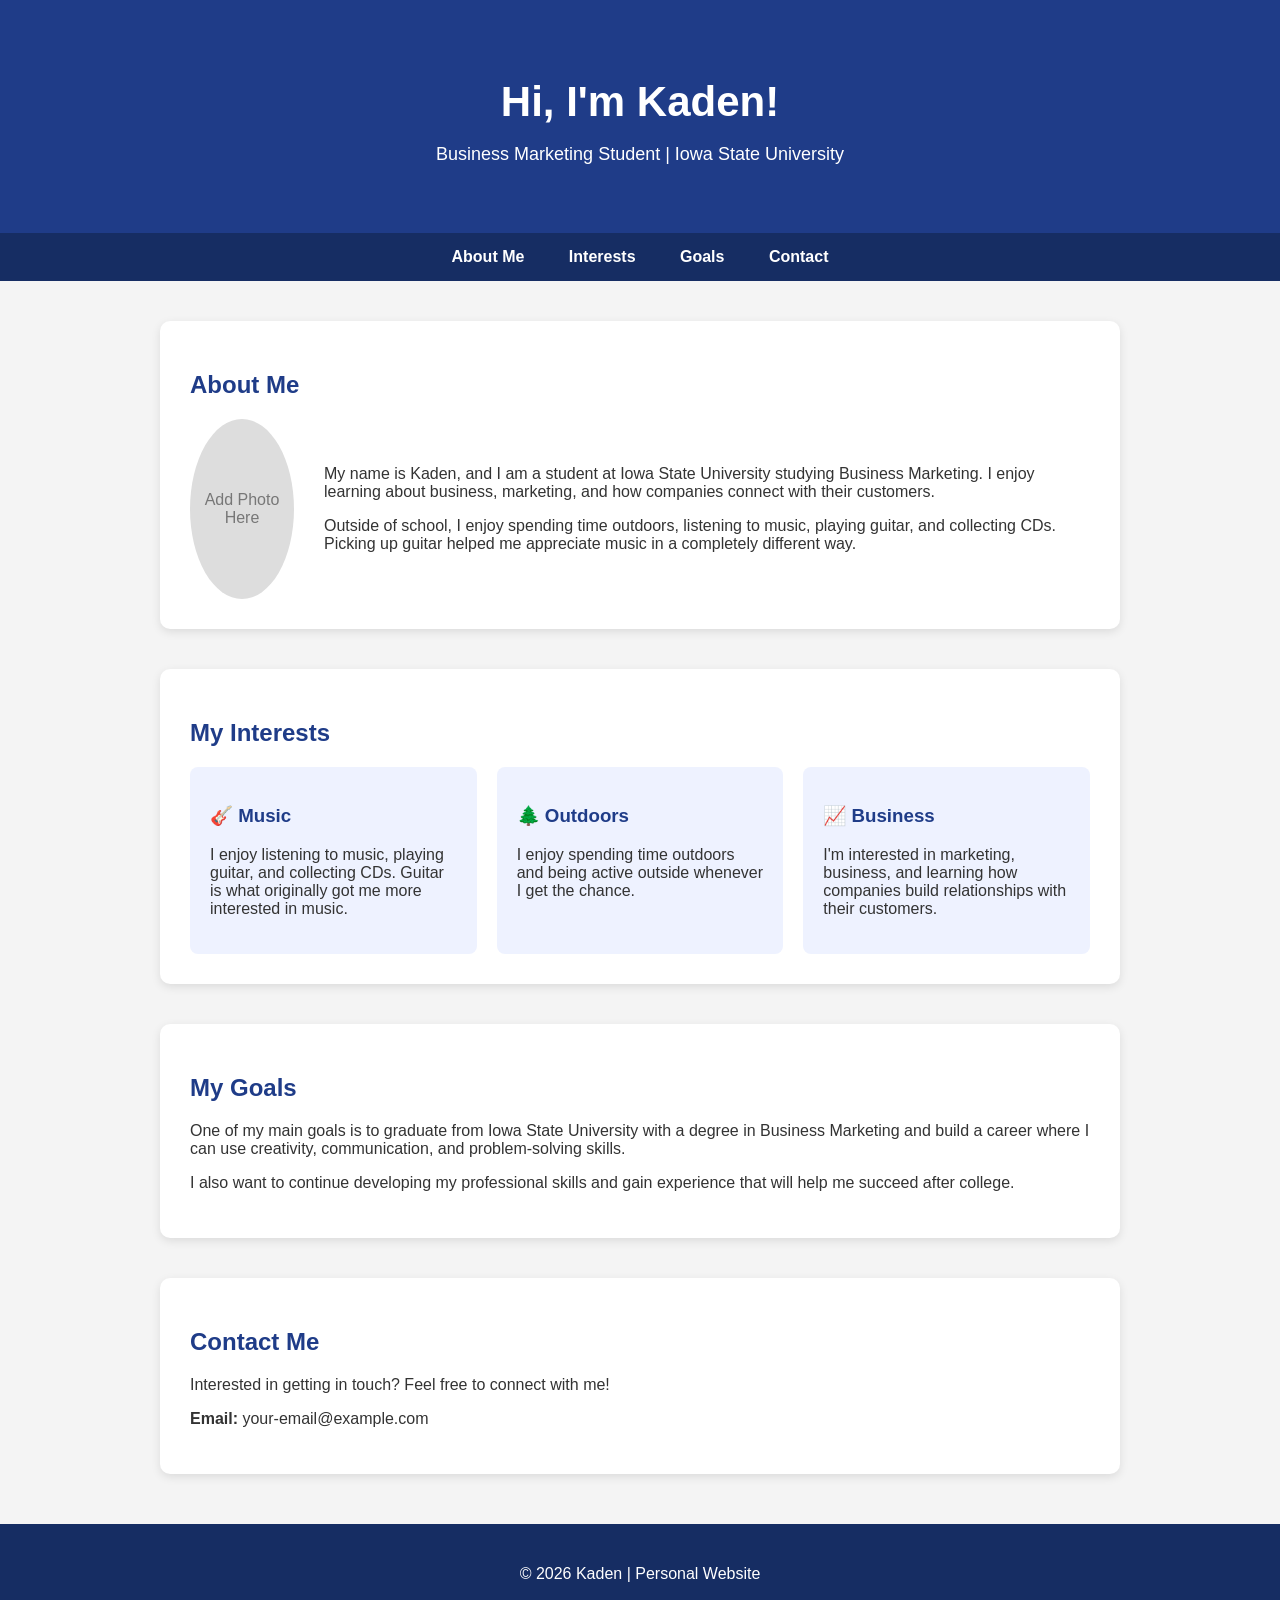
==== index.html @ 5611a673 "Create personal webpage for Kaden This HTML file serves as a personal webpage for Kaden, detailing h" ====
<!DOCTYPE html>
<html lang="en">
<head>
    <meta charset="UTF-8">
    <meta name="viewport" content="width=device-width, initial-scale=1.0">
    <title>About Me - Kaden</title>

    <style>
        body {
            margin: 0;
            font-family: Arial, sans-serif;
            background-color: #f4f4f4;
            color: #333;
        }

        header {
            background-color: #1f3c88;
            color: white;
            text-align: center;
            padding: 50px 20px;
        }

        header h1 {
            font-size: 42px;
            margin-bottom: 10px;
        }

        header p {
            font-size: 18px;
        }

        nav {
            background-color: #162d63;
            text-align: center;
            padding: 15px;
        }

        nav a {
            color: white;
            text-decoration: none;
            margin: 0 20px;
            font-weight: bold;
        }

        nav a:hover {
            text-decoration: underline;
        }

        section {
            max-width: 900px;
            margin: 40px auto;
            background-color: white;
            padding: 30px;
            border-radius: 10px;
            box-shadow: 0 3px 10px rgba(0,0,0,0.1);
        }

        section h2 {
            color: #1f3c88;
        }

        .about-container {
            display: flex;
            gap: 30px;
            align-items: center;
        }

        .profile-picture {
            width: 180px;
            height: 180px;
            background-color: #ddd;
            border-radius: 50%;
            display: flex;
            align-items: center;
            justify-content: center;
            color: #777;
            text-align: center;
        }

        .cards {
            display: flex;
            gap: 20px;
            flex-wrap: wrap;
        }

        .card {
            flex: 1;
            min-width: 200px;
            background-color: #eef2ff;
            padding: 20px;
            border-radius: 8px;
        }

        .card h3 {
            color: #1f3c88;
        }

        footer {
            text-align: center;
            background-color: #162d63;
            color: white;
            padding: 25px;
            margin-top: 50px;
        }

        @media (max-width: 600px) {
            .about-container {
                flex-direction: column;
                text-align: center;
            }

            nav a {
                margin: 0 8px;
            }
        }
    </style>
</head>

<body>

    <header>
        <h1>Hi, I'm Kaden!</h1>
        <p>Business Marketing Student | Iowa State University</p>
    </header>

    <nav>
        <a href="#about">About Me</a>
        <a href="#interests">Interests</a>
        <a href="#goals">Goals</a>
        <a href="#contact">Contact</a>
    </nav>

    <section id="about">
        <h2>About Me</h2>

        <div class="about-container">

            <div class="profile-picture">
                Add Photo Here
            </div>

            <div>
                <p>
                    My name is Kaden, and I am a student at Iowa State University
                    studying Business Marketing. I enjoy learning about business,
                    marketing, and how companies connect with their customers.
                </p>

                <p>
                    Outside of school, I enjoy spending time outdoors, listening to
                    music, playing guitar, and collecting CDs. Picking up guitar
                    helped me appreciate music in a completely different way.
                </p>
            </div>

        </div>
    </section>


    <section id="interests">
        <h2>My Interests</h2>

        <div class="cards">

            <div class="card">
                <h3>🎸 Music</h3>
                <p>
                    I enjoy listening to music, playing guitar, and collecting CDs.
                    Guitar is what originally got me more interested in music.
                </p>
            </div>

            <div class="card">
                <h3>🌲 Outdoors</h3>
                <p>
                    I enjoy spending time outdoors and being active outside whenever
                    I get the chance.
                </p>
            </div>

            <div class="card">
                <h3>📈 Business</h3>
                <p>
                    I'm interested in marketing, business, and learning how
                    companies build relationships with their customers.
                </p>
            </div>

        </div>
    </section>


    <section id="goals">
        <h2>My Goals</h2>

        <p>
            One of my main goals is to graduate from Iowa State University with
            a degree in Business Marketing and build a career where I can use
            creativity, communication, and problem-solving skills.
        </p>

        <p>
            I also want to continue developing my professional skills and gain
            experience that will help me succeed after college.
        </p>
    </section>


    <section id="contact">
        <h2>Contact Me</h2>

        <p>
            Interested in getting in touch? Feel free to connect with me!
        </p>

        <p>
            <strong>Email:</strong> your-email@example.com
        </p>

    </section>


    <footer>
        <p>© 2026 Kaden | Personal Website</p>
    </footer>

</body>
</html>
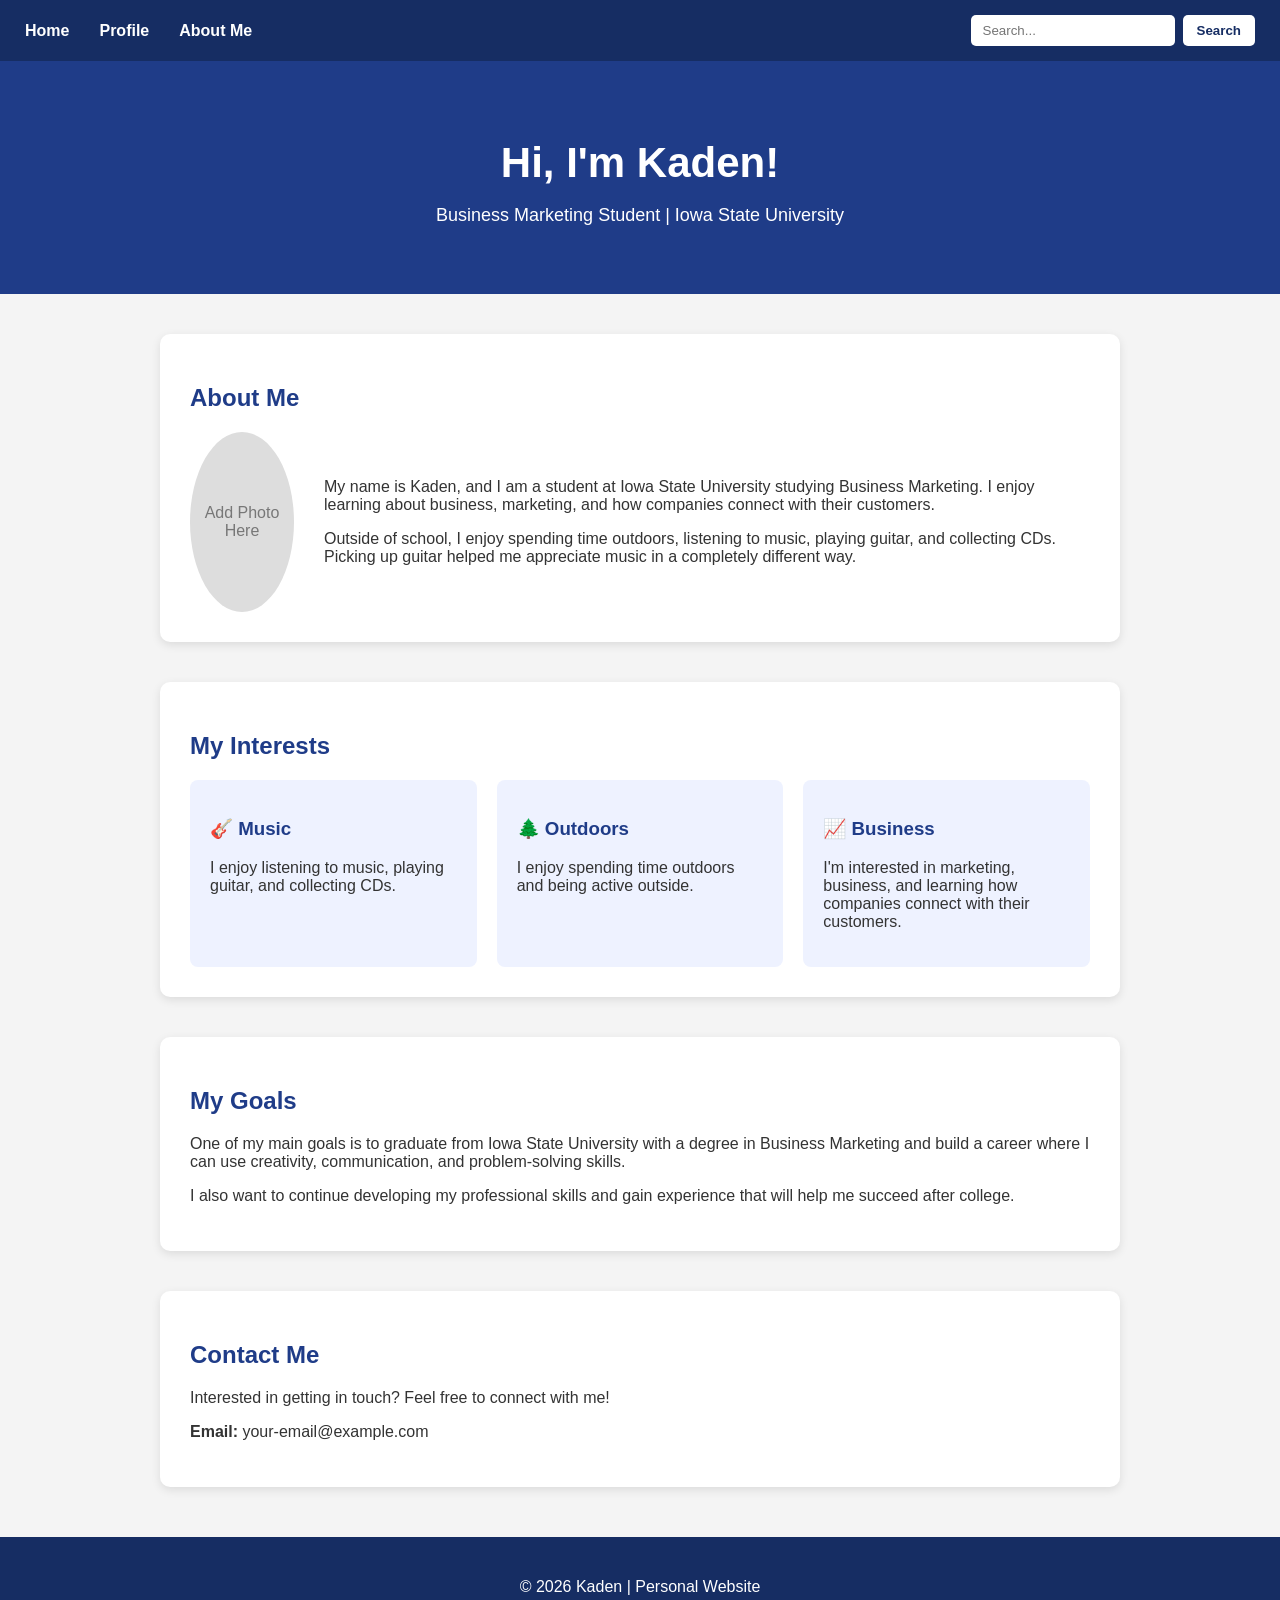
==== commit 6f8d7fe5: "Implement sticky navigation and enhance styles Added a sticky navigation bar and updated styles for " ====
--- a/index.html
+++ b/index.html
@@ -1,8 +1,10 @@
+
 <!DOCTYPE html>
 <html lang="en">
 <head>
     <meta charset="UTF-8">
     <meta name="viewport" content="width=device-width, initial-scale=1.0">
+
     <title>About Me - Kaden</title>
 
     <style>
@@ -13,6 +15,64 @@
             color: #333;
         }
 
+        /* Navigation Bar */
+        .main-nav {
+            width: 100%;
+            background-color: #162d63;
+            display: flex;
+            justify-content: space-between;
+            align-items: center;
+            padding: 15px 25px;
+            box-sizing: border-box;
+            position: sticky;
+            top: 0;
+            z-index: 1000;
+        }
+
+        .nav-left {
+            display: flex;
+            gap: 30px;
+            align-items: center;
+        }
+
+        .nav-left a {
+            color: white;
+            text-decoration: none;
+            font-weight: bold;
+            font-size: 16px;
+        }
+
+        .nav-left a:hover {
+            text-decoration: underline;
+        }
+
+        .nav-right {
+            display: flex;
+            gap: 8px;
+        }
+
+        #searchBar {
+            padding: 8px 12px;
+            border: none;
+            border-radius: 5px;
+            width: 180px;
+        }
+
+        #searchButton {
+            padding: 8px 14px;
+            border: none;
+            border-radius: 5px;
+            background-color: white;
+            color: #162d63;
+            font-weight: bold;
+            cursor: pointer;
+        }
+
+        #searchButton:hover {
+            background-color: #ddd;
+        }
+
+        /* Header */
         header {
             background-color: #1f3c88;
             color: white;
@@ -29,23 +89,7 @@
             font-size: 18px;
         }
 
-        nav {
-            background-color: #162d63;
-            text-align: center;
-            padding: 15px;
-        }
-
-        nav a {
-            color: white;
-            text-decoration: none;
-            margin: 0 20px;
-            font-weight: bold;
-        }
-
-        nav a:hover {
-            text-decoration: underline;
-        }
-
+        /* Sections */
         section {
             max-width: 900px;
             margin: 40px auto;
@@ -103,15 +147,21 @@
             margin-top: 50px;
         }
 
+        /* Mobile */
         @media (max-width: 600px) {
+            .main-nav {
+                flex-direction: column;
+                gap: 15px;
+            }
+
+            .nav-left {
+                gap: 15px;
+            }
+
             .about-container {
                 flex-direction: column;
                 text-align: center;
             }
-
-            nav a {
-                margin: 0 8px;
-            }
         }
     </style>
 </head>
@@ -123,13 +173,6 @@
         <p>Business Marketing Student | Iowa State University</p>
     </header>
 
-    <nav>
-        <a href="#about">About Me</a>
-        <a href="#interests">Interests</a>
-        <a href="#goals">Goals</a>
-        <a href="#contact">Contact</a>
-    </nav>
-
     <section id="about">
         <h2>About Me</h2>
 
@@ -156,7 +199,6 @@
         </div>
     </section>
 
-
     <section id="interests">
         <h2>My Interests</h2>
 
@@ -166,15 +208,13 @@
                 <h3>🎸 Music</h3>
                 <p>
                     I enjoy listening to music, playing guitar, and collecting CDs.
-                    Guitar is what originally got me more interested in music.
                 </p>
             </div>
 
             <div class="card">
                 <h3>🌲 Outdoors</h3>
                 <p>
-                    I enjoy spending time outdoors and being active outside whenever
-                    I get the chance.
+                    I enjoy spending time outdoors and being active outside.
                 </p>
             </div>
 
@@ -182,21 +222,20 @@
                 <h3>📈 Business</h3>
                 <p>
                     I'm interested in marketing, business, and learning how
-                    companies build relationships with their customers.
+                    companies connect with their customers.
                 </p>
             </div>
 
         </div>
     </section>
-
 
     <section id="goals">
         <h2>My Goals</h2>
 
         <p>
-            One of my main goals is to graduate from Iowa State University with
-            a degree in Business Marketing and build a career where I can use
-            creativity, communication, and problem-solving skills.
+            One of my main goals is to graduate from Iowa State University
+            with a degree in Business Marketing and build a career where I
+            can use creativity, communication, and problem-solving skills.
         </p>
 
         <p>
@@ -205,7 +244,6 @@
         </p>
     </section>
 
-
     <section id="contact">
         <h2>Contact Me</h2>
 
@@ -216,13 +254,14 @@
         <p>
             <strong>Email:</strong> your-email@example.com
         </p>
-
-    </section>
-
+    </section>
 
     <footer>
         <p>© 2026 Kaden | Personal Website</p>
     </footer>
 
+    <!-- JavaScript Navigation -->
+    <script src="script.js"></script>
+
 </body>
 </html>
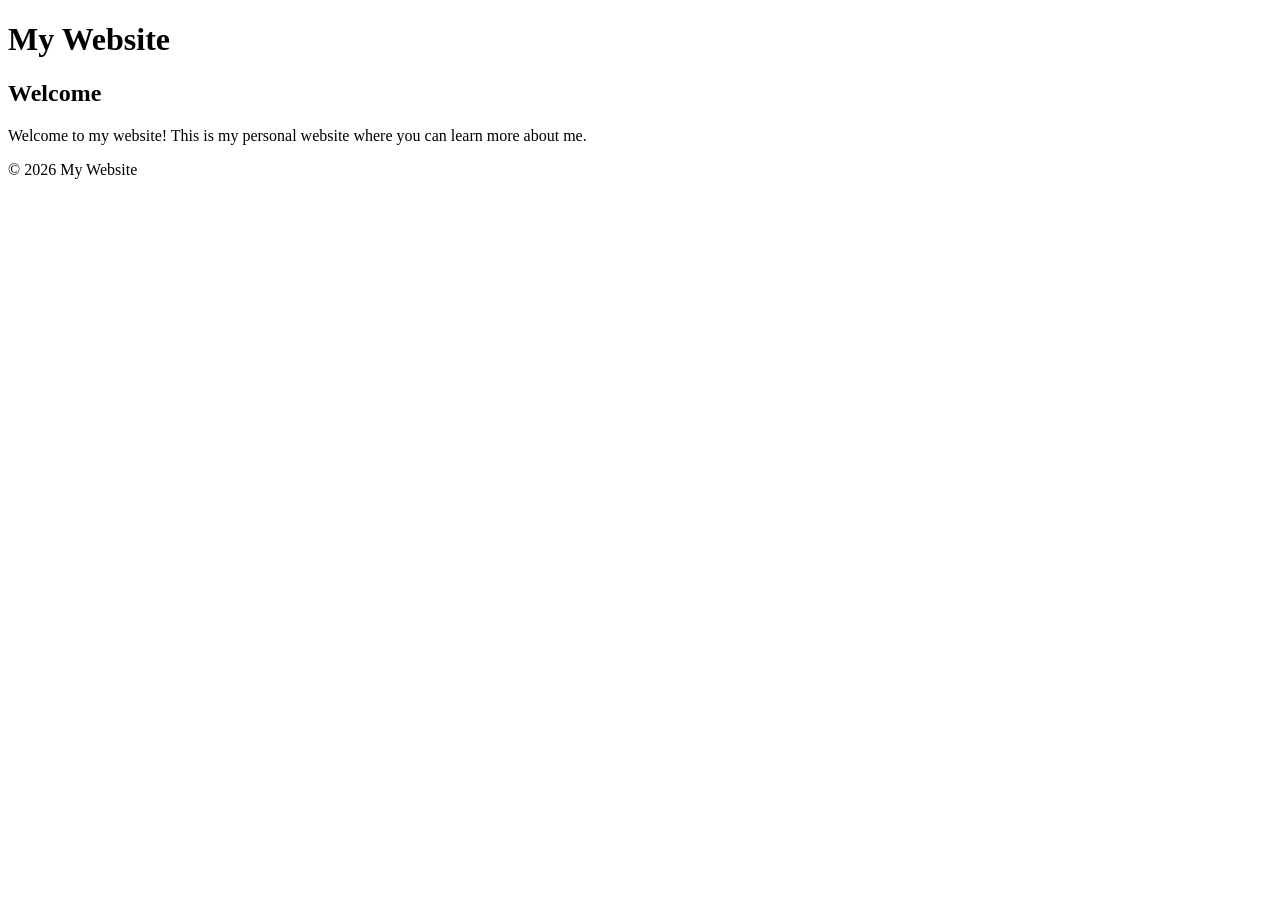
==== commit 4a7638ff: "Refactor index.html structure and update title Updated the title, added viewport meta tag, and restr" ====
--- a/index.html
+++ b/index.html
@@ -1,267 +1,78 @@
-
 <!DOCTYPE html>
 <html lang="en">
+
 <head>
+
     <meta charset="UTF-8">
-    <meta name="viewport" content="width=device-width, initial-scale=1.0">
 
-    <title>About Me - Kaden</title>
+    <meta
+        name="viewport"
+        content="width=device-width, initial-scale=1.0"
+    >
 
-    <style>
-        body {
-            margin: 0;
-            font-family: Arial, sans-serif;
-            background-color: #f4f4f4;
-            color: #333;
-        }
+    <title>Home - My Website</title>
 
-        /* Navigation Bar */
-        .main-nav {
-            width: 100%;
-            background-color: #162d63;
-            display: flex;
-            justify-content: space-between;
-            align-items: center;
-            padding: 15px 25px;
-            box-sizing: border-box;
-            position: sticky;
-            top: 0;
-            z-index: 1000;
-        }
+    <link rel="stylesheet" href="style.css">
 
-        .nav-left {
-            display: flex;
-            gap: 30px;
-            align-items: center;
-        }
-
-        .nav-left a {
-            color: white;
-            text-decoration: none;
-            font-weight: bold;
-            font-size: 16px;
-        }
-
-        .nav-left a:hover {
-            text-decoration: underline;
-        }
-
-        .nav-right {
-            display: flex;
-            gap: 8px;
-        }
-
-        #searchBar {
-            padding: 8px 12px;
-            border: none;
-            border-radius: 5px;
-            width: 180px;
-        }
-
-        #searchButton {
-            padding: 8px 14px;
-            border: none;
-            border-radius: 5px;
-            background-color: white;
-            color: #162d63;
-            font-weight: bold;
-            cursor: pointer;
-        }
-
-        #searchButton:hover {
-            background-color: #ddd;
-        }
-
-        /* Header */
-        header {
-            background-color: #1f3c88;
-            color: white;
-            text-align: center;
-            padding: 50px 20px;
-        }
-
-        header h1 {
-            font-size: 42px;
-            margin-bottom: 10px;
-        }
-
-        header p {
-            font-size: 18px;
-        }
-
-        /* Sections */
-        section {
-            max-width: 900px;
-            margin: 40px auto;
-            background-color: white;
-            padding: 30px;
-            border-radius: 10px;
-            box-shadow: 0 3px 10px rgba(0,0,0,0.1);
-        }
-
-        section h2 {
-            color: #1f3c88;
-        }
-
-        .about-container {
-            display: flex;
-            gap: 30px;
-            align-items: center;
-        }
-
-        .profile-picture {
-            width: 180px;
-            height: 180px;
-            background-color: #ddd;
-            border-radius: 50%;
-            display: flex;
-            align-items: center;
-            justify-content: center;
-            color: #777;
-            text-align: center;
-        }
-
-        .cards {
-            display: flex;
-            gap: 20px;
-            flex-wrap: wrap;
-        }
-
-        .card {
-            flex: 1;
-            min-width: 200px;
-            background-color: #eef2ff;
-            padding: 20px;
-            border-radius: 8px;
-        }
-
-        .card h3 {
-            color: #1f3c88;
-        }
-
-        footer {
-            text-align: center;
-            background-color: #162d63;
-            color: white;
-            padding: 25px;
-            margin-top: 50px;
-        }
-
-        /* Mobile */
-        @media (max-width: 600px) {
-            .main-nav {
-                flex-direction: column;
-                gap: 15px;
-            }
-
-            .nav-left {
-                gap: 15px;
-            }
-
-            .about-container {
-                flex-direction: column;
-                text-align: center;
-            }
-        }
-    </style>
 </head>
 
 <body>
 
-    <header>
-        <h1>Hi, I'm Kaden!</h1>
-        <p>Business Marketing Student | Iowa State University</p>
-    </header>
+    <div class="site-container">
 
-    <section id="about">
-        <h2>About Me</h2>
+        <!-- HEADER -->
 
-        <div class="about-container">
+        <header>
 
-            <div class="profile-picture">
-                Add Photo Here
+            <h1>My Website</h1>
+
+        </header>
+
+
+        <!-- NAVIGATION -->
+
+        <nav>
+
+            <div id="main-navigation"></div>
+
+        </nav>
+
+
+        <!-- MAIN CONTENT -->
+
+        <main>
+
+            <div class="content-box">
+
+                <h2>Welcome</h2>
+
+                <p>
+                    Welcome to my website! This is my personal
+                    website where you can learn more about me.
+                </p>
+
             </div>
 
-            <div>
-                <p>
-                    My name is Kaden, and I am a student at Iowa State University
-                    studying Business Marketing. I enjoy learning about business,
-                    marketing, and how companies connect with their customers.
-                </p>
+        </main>
 
-                <p>
-                    Outside of school, I enjoy spending time outdoors, listening to
-                    music, playing guitar, and collecting CDs. Picking up guitar
-                    helped me appreciate music in a completely different way.
-                </p>
-            </div>
 
-        </div>
-    </section>
+        <!-- FOOTER -->
 
-    <section id="interests">
-        <h2>My Interests</h2>
+        <footer>
 
-        <div class="cards">
+            <p>
+                © 2026 My Website
+            </p>
 
-            <div class="card">
-                <h3>🎸 Music</h3>
-                <p>
-                    I enjoy listening to music, playing guitar, and collecting CDs.
-                </p>
-            </div>
+        </footer>
 
-            <div class="card">
-                <h3>🌲 Outdoors</h3>
-                <p>
-                    I enjoy spending time outdoors and being active outside.
-                </p>
-            </div>
+    </div>
 
-            <div class="card">
-                <h3>📈 Business</h3>
-                <p>
-                    I'm interested in marketing, business, and learning how
-                    companies connect with their customers.
-                </p>
-            </div>
 
-        </div>
-    </section>
+    <!-- JAVASCRIPT -->
 
-    <section id="goals">
-        <h2>My Goals</h2>
-
-        <p>
-            One of my main goals is to graduate from Iowa State University
-            with a degree in Business Marketing and build a career where I
-            can use creativity, communication, and problem-solving skills.
-        </p>
-
-        <p>
-            I also want to continue developing my professional skills and gain
-            experience that will help me succeed after college.
-        </p>
-    </section>
-
-    <section id="contact">
-        <h2>Contact Me</h2>
-
-        <p>
-            Interested in getting in touch? Feel free to connect with me!
-        </p>
-
-        <p>
-            <strong>Email:</strong> your-email@example.com
-        </p>
-    </section>
-
-    <footer>
-        <p>© 2026 Kaden | Personal Website</p>
-    </footer>
-
-    <!-- JavaScript Navigation -->
-    <script src="script.js"></script>
+    <script src="navigation.js"></script>
 
 </body>
+
 </html>
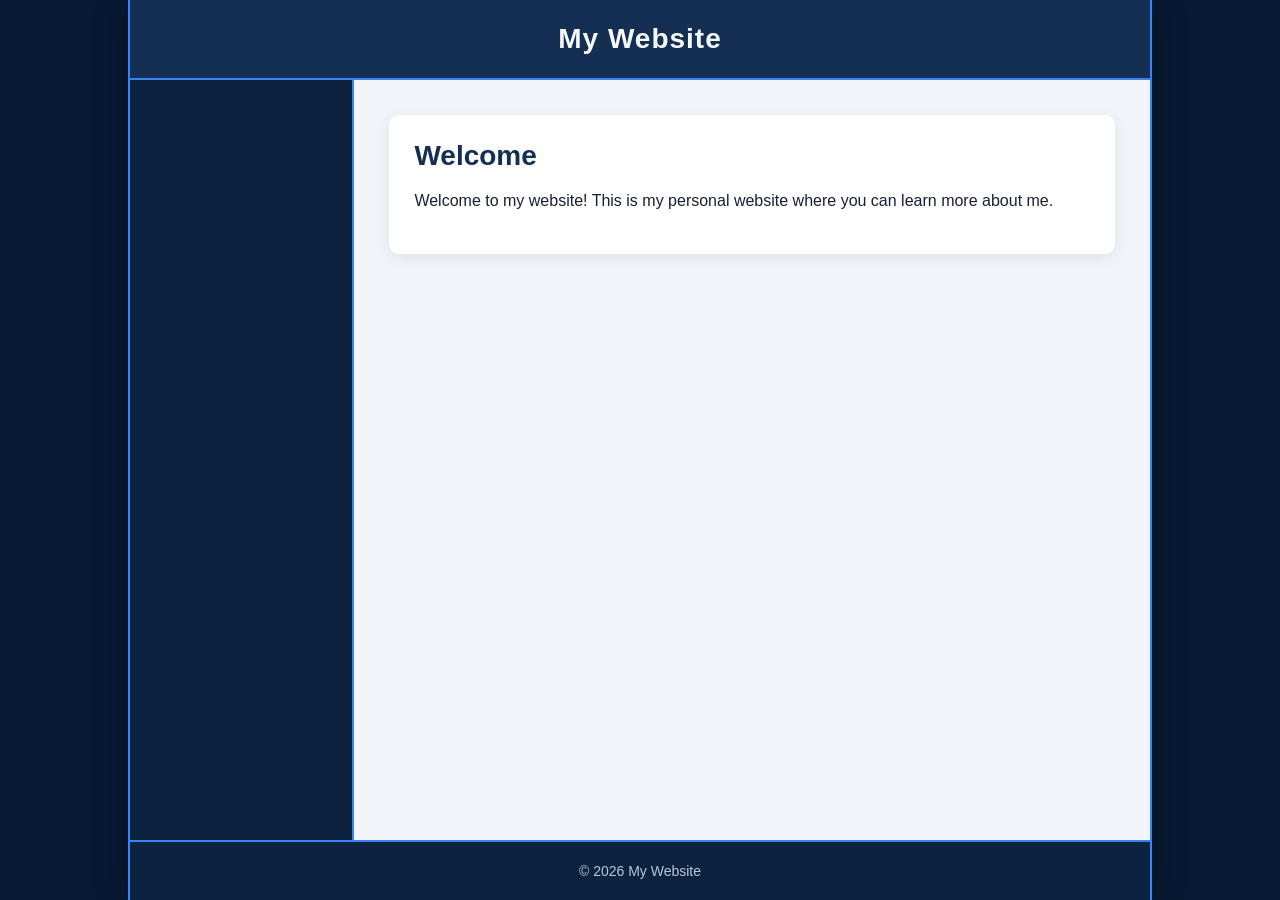
==== commit d86c82ca: "Refactor index.html for consistency and clarity" ====
--- a/index.html
+++ b/index.html
@@ -2,18 +2,13 @@
 <html lang="en">
 
 <head>
-
     <meta charset="UTF-8">
 
-    <meta
-        name="viewport"
-        content="width=device-width, initial-scale=1.0"
-    >
+    <meta name="viewport" content="width=device-width, initial-scale=1.0">
 
-    <title>Home - My Website</title>
+    <title>My Website</title>
 
     <link rel="stylesheet" href="style.css">
-
 </head>
 
 <body>
@@ -21,25 +16,18 @@
     <div class="site-container">
 
         <!-- HEADER -->
-
         <header>
-
             <h1>My Website</h1>
-
         </header>
 
 
         <!-- NAVIGATION -->
-
         <nav>
-
             <div id="main-navigation"></div>
-
         </nav>
 
 
         <!-- MAIN CONTENT -->
-
         <main>
 
             <div class="content-box">
@@ -57,21 +45,15 @@
 
 
         <!-- FOOTER -->
-
         <footer>
-
-            <p>
-                © 2026 My Website
-            </p>
-
+            <p>© 2026 My Website</p>
         </footer>
 
     </div>
 
 
     <!-- JAVASCRIPT -->
-
-    <script src="navigation.js"></script>
+    <script src="./navigation.js"></script>
 
 </body>
 
--- a/style.css
+++ b/style.css
@@ -0,0 +1,310 @@
+/* ================================
+   GENERAL PAGE STYLING
+================================ */
+
+* {
+    box-sizing: border-box;
+    margin: 0;
+    padding: 0;
+}
+
+html {
+    scroll-behavior: smooth;
+}
+
+body {
+    font-family: Arial, Helvetica, sans-serif;
+    background: #071a33;
+    color: #f5f7fa;
+    min-height: 100vh;
+}
+
+
+/* ================================
+   MAIN WEBSITE CONTAINER
+================================ */
+
+.site-container {
+    width: 80%;
+    margin: 0 auto;
+    min-height: 100vh;
+
+    display: grid;
+
+    /*
+        3 rows:
+        Header
+        Main content
+        Footer
+    */
+
+    grid-template-rows: 80px 1fr 60px;
+
+    /*
+        2 columns:
+        Navigation = 22%
+        Content = 78%
+    */
+
+    grid-template-columns: 22% 78%;
+
+    grid-template-areas:
+        "header header"
+        "nav content"
+        "footer footer";
+
+    background: #102a4c;
+
+    border-left: 2px solid #3b82f6;
+    border-right: 2px solid #3b82f6;
+
+    box-shadow:
+        0 0 30px rgba(0, 0, 0, 0.4);
+}
+
+
+/* ================================
+   HEADER
+================================ */
+
+header {
+    grid-area: header;
+
+    background: #142f52;
+
+    display: flex;
+    align-items: center;
+    justify-content: center;
+
+    border-bottom: 2px solid #3b82f6;
+}
+
+header h1 {
+    font-size: 28px;
+    letter-spacing: 1px;
+}
+
+
+/* ================================
+   NAVIGATION
+================================ */
+
+nav {
+    grid-area: nav;
+
+    background: #0c2340;
+
+    border-right: 2px solid #3b82f6;
+
+    padding: 25px 15px;
+}
+
+
+/* Navigation links created by JavaScript */
+
+#main-navigation {
+    display: flex;
+    flex-direction: column;
+    gap: 10px;
+}
+
+
+/* Navigation links */
+
+#main-navigation a {
+    display: block;
+
+    color: #dbeafe;
+    text-decoration: none;
+
+    padding: 13px 15px;
+
+    border-radius: 8px;
+
+    font-size: 16px;
+
+    transition:
+        background 0.2s ease,
+        color 0.2s ease,
+        transform 0.2s ease;
+}
+
+
+/* Hover effect */
+
+#main-navigation a:hover {
+    background: #1d4ed8;
+    color: white;
+
+    transform: translateX(4px);
+}
+
+
+/* Active page */
+
+#main-navigation a.active {
+    background: #2563eb;
+    color: white;
+
+    font-weight: bold;
+}
+
+
+/* ================================
+   SEARCH BAR
+================================ */
+
+.nav-search {
+    margin-top: 25px;
+}
+
+.nav-search input {
+    width: 100%;
+
+    padding: 11px 12px;
+
+    border: 1px solid #315a87;
+    border-radius: 7px;
+
+    background: #071a33;
+    color: white;
+
+    outline: none;
+}
+
+.nav-search input::placeholder {
+    color: #9fb3c8;
+}
+
+.nav-search input:focus {
+    border-color: #60a5fa;
+}
+
+
+/* ================================
+   MAIN CONTENT
+================================ */
+
+main {
+    grid-area: content;
+
+    background: #f1f5f9;
+
+    color: #172033;
+
+    padding: 35px;
+
+    min-height: 500px;
+}
+
+
+/* Content headings */
+
+main h2 {
+    margin-bottom: 15px;
+
+    font-size: 28px;
+
+    color: #142f52;
+}
+
+
+/* Paragraphs */
+
+main p {
+    line-height: 1.7;
+
+    margin-bottom: 15px;
+}
+
+
+/* ================================
+   CONTENT BOX
+================================ */
+
+.content-box {
+    background: white;
+
+    padding: 25px;
+
+    border-radius: 10px;
+
+    box-shadow:
+        0 4px 15px rgba(0, 0, 0, 0.08);
+
+    margin-bottom: 25px;
+}
+
+
+/* ================================
+   FOOTER
+================================ */
+
+footer {
+    grid-area: footer;
+
+    background: #0c2340;
+
+    display: flex;
+    align-items: center;
+    justify-content: center;
+
+    border-top: 2px solid #3b82f6;
+
+    color: #b8c7d9;
+
+    font-size: 14px;
+}
+
+
+/* ================================
+   MOBILE RESPONSIVE DESIGN
+================================ */
+
+@media (max-width: 768px) {
+
+    .site-container {
+        width: 100%;
+
+        grid-template-columns: 1fr;
+
+        grid-template-rows:
+            70px
+            auto
+            1fr
+            60px;
+
+        grid-template-areas:
+            "header"
+            "nav"
+            "content"
+            "footer";
+
+        border: none;
+    }
+
+    nav {
+        border-right: none;
+        border-bottom: 2px solid #3b82f6;
+
+        padding: 15px;
+    }
+
+    #main-navigation {
+        flex-direction: row;
+        flex-wrap: wrap;
+    }
+
+    #main-navigation a {
+        flex: 1;
+        text-align: center;
+    }
+
+    .nav-search {
+        margin-top: 15px;
+    }
+
+    main {
+        padding: 20px;
+    }
+}
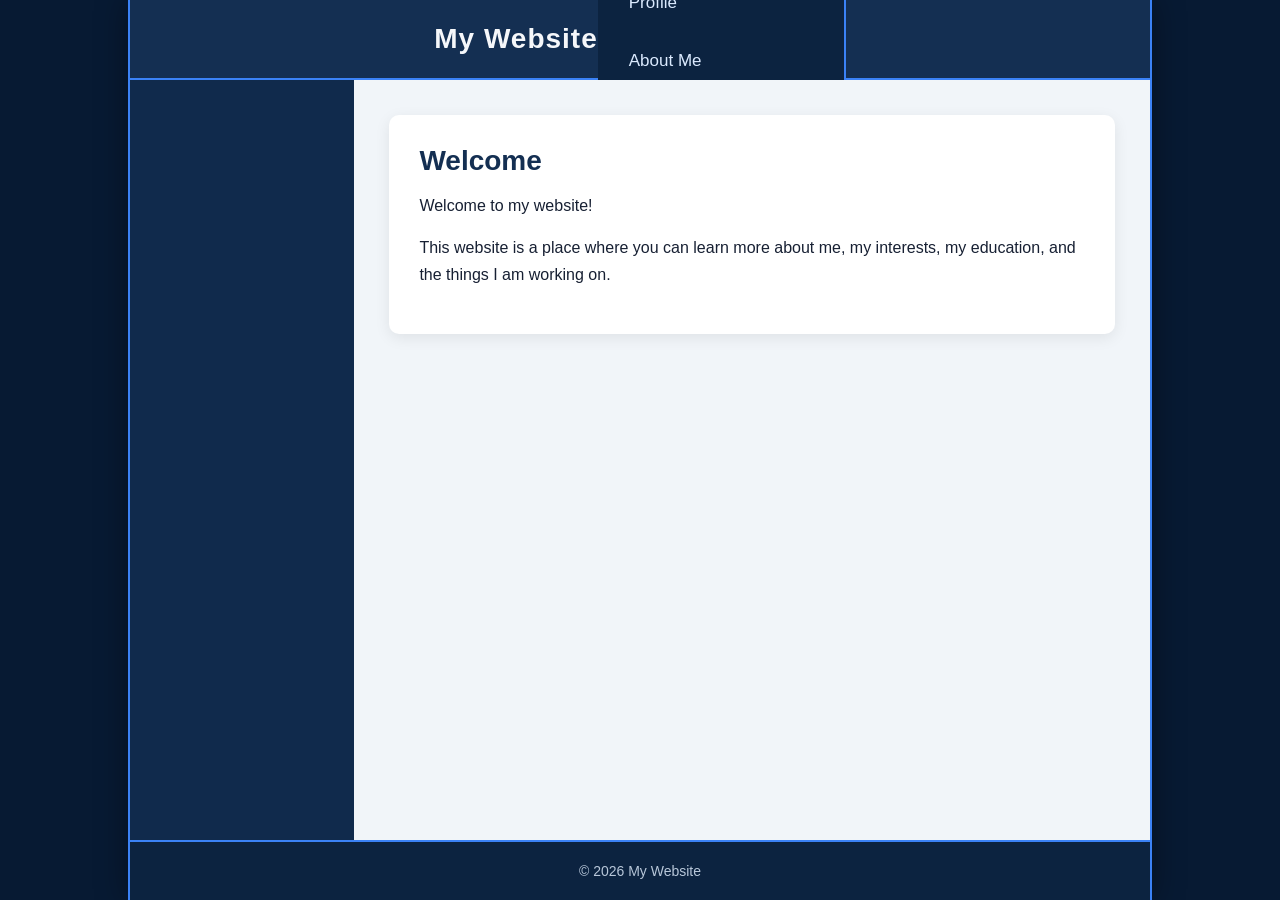
==== commit 13f4a611: "Modify index.html structure and content Updated the title and added additional content to the main s" ====
--- a/index.html
+++ b/index.html
@@ -3,12 +3,11 @@
 
 <head>
     <meta charset="UTF-8">
-
     <meta name="viewport" content="width=device-width, initial-scale=1.0">
 
-    <title>My Website</title>
+    <title>Home - My Website</title>
 
-    <link rel="stylesheet" href="style.css">
+    <link rel="stylesheet" href="./style.css">
 </head>
 
 <body>
@@ -17,14 +16,15 @@
 
         <!-- HEADER -->
         <header>
+
             <h1>My Website</h1>
+
+            <!-- JavaScript will create the navigation here -->
+            <nav>
+                <div id="main-navigation"></div>
+            </nav>
+
         </header>
-
-
-        <!-- NAVIGATION -->
-        <nav>
-            <div id="main-navigation"></div>
-        </nav>
 
 
         <!-- MAIN CONTENT -->
@@ -35,8 +35,13 @@
                 <h2>Welcome</h2>
 
                 <p>
-                    Welcome to my website! This is my personal
-                    website where you can learn more about me.
+                    Welcome to my website!
+                </p>
+
+                <p>
+                    This website is a place where you can learn
+                    more about me, my interests, my education,
+                    and the things I am working on.
                 </p>
 
             </div>
@@ -46,13 +51,14 @@
 
         <!-- FOOTER -->
         <footer>
+
             <p>© 2026 My Website</p>
+
         </footer>
 
     </div>
 
 
-    <!-- JAVASCRIPT -->
     <script src="./navigation.js"></script>
 
 </body>
--- a/style.css
+++ b/style.css
@@ -1,6 +1,6 @@
-/* ================================
-   GENERAL PAGE STYLING
-================================ */
+/* =================================
+   BASIC RESET
+================================= */
 
 * {
     box-sizing: border-box;
@@ -8,45 +8,40 @@
     padding: 0;
 }
 
+
 html {
     scroll-behavior: smooth;
 }
 
+
 body {
     font-family: Arial, Helvetica, sans-serif;
+
     background: #071a33;
+
     color: #f5f7fa;
+
     min-height: 100vh;
 }
 
 
-/* ================================
-   MAIN WEBSITE CONTAINER
-================================ */
+/* =================================
+   MAIN WEBSITE
+================================= */
 
 .site-container {
+
     width: 80%;
+
     margin: 0 auto;
+
     min-height: 100vh;
 
     display: grid;
 
-    /*
-        3 rows:
-        Header
-        Main content
-        Footer
-    */
+    grid-template-columns: 22% 78%;
 
     grid-template-rows: 80px 1fr 60px;
-
-    /*
-        2 columns:
-        Navigation = 22%
-        Content = 78%
-    */
-
-    grid-template-columns: 22% 78%;
 
     grid-template-areas:
         "header header"
@@ -56,6 +51,7 @@
     background: #102a4c;
 
     border-left: 2px solid #3b82f6;
+
     border-right: 2px solid #3b82f6;
 
     box-shadow:
@@ -63,33 +59,40 @@
 }
 
 
-/* ================================
+/* =================================
    HEADER
-================================ */
+================================= */
 
 header {
+
     grid-area: header;
 
     background: #142f52;
 
     display: flex;
+
     align-items: center;
+
     justify-content: center;
 
     border-bottom: 2px solid #3b82f6;
 }
 
+
 header h1 {
+
     font-size: 28px;
+
     letter-spacing: 1px;
 }
 
 
-/* ================================
+/* =================================
    NAVIGATION
-================================ */
+================================= */
 
 nav {
+
     grid-area: nav;
 
     background: #0c2340;
@@ -100,28 +103,41 @@
 }
 
 
-/* Navigation links created by JavaScript */
+/* Navigation container */
 
 #main-navigation {
+
     display: flex;
+
     flex-direction: column;
+
     gap: 10px;
+
+    width: 100%;
 }
 
 
 /* Navigation links */
 
 #main-navigation a {
+
     display: block;
 
+    width: 100%;
+
     color: #dbeafe;
+
     text-decoration: none;
 
-    padding: 13px 15px;
+    padding: 14px 16px;
 
     border-radius: 8px;
 
-    font-size: 16px;
+    font-size: 17px;
+
+    font-weight: 500;
+
+    background: transparent;
 
     transition:
         background 0.2s ease,
@@ -130,62 +146,83 @@
 }
 
 
-/* Hover effect */
+/* Hover */
 
 #main-navigation a:hover {
+
     background: #1d4ed8;
+
     color: white;
 
     transform: translateX(4px);
 }
 
 
-/* Active page */
+/* Current page */
 
 #main-navigation a.active {
+
     background: #2563eb;
+
     color: white;
 
     font-weight: bold;
 }
 
 
-/* ================================
+/* =================================
    SEARCH BAR
-================================ */
+================================= */
 
 .nav-search {
-    margin-top: 25px;
-}
+
+    width: 100%;
+
+    margin-top: 20px;
+}
+
 
 .nav-search input {
+
     width: 100%;
 
-    padding: 11px 12px;
+    padding: 12px;
 
     border: 1px solid #315a87;
+
     border-radius: 7px;
 
     background: #071a33;
+
     color: white;
 
+    font-size: 15px;
+
     outline: none;
 }
 
+
 .nav-search input::placeholder {
+
     color: #9fb3c8;
 }
 
+
 .nav-search input:focus {
+
     border-color: #60a5fa;
-}
-
-
-/* ================================
+
+    box-shadow:
+        0 0 5px rgba(96, 165, 250, 0.5);
+}
+
+
+/* =================================
    MAIN CONTENT
-================================ */
+================================= */
 
 main {
+
     grid-area: content;
 
     background: #f1f5f9;
@@ -198,34 +235,11 @@
 }
 
 
-/* Content headings */
-
-main h2 {
-    margin-bottom: 15px;
-
-    font-size: 28px;
-
-    color: #142f52;
-}
-
-
-/* Paragraphs */
-
-main p {
-    line-height: 1.7;
-
-    margin-bottom: 15px;
-}
-
-
-/* ================================
-   CONTENT BOX
-================================ */
-
 .content-box {
+
     background: white;
 
-    padding: 25px;
+    padding: 30px;
 
     border-radius: 10px;
 
@@ -236,17 +250,38 @@
 }
 
 
-/* ================================
+main h2 {
+
+    margin-bottom: 15px;
+
+    font-size: 28px;
+
+    color: #142f52;
+}
+
+
+main p {
+
+    line-height: 1.7;
+
+    margin-bottom: 15px;
+}
+
+
+/* =================================
    FOOTER
-================================ */
+================================= */
 
 footer {
+
     grid-area: footer;
 
     background: #0c2340;
 
     display: flex;
+
     align-items: center;
+
     justify-content: center;
 
     border-top: 2px solid #3b82f6;
@@ -257,13 +292,14 @@
 }
 
 
-/* ================================
-   MOBILE RESPONSIVE DESIGN
-================================ */
+/* =================================
+   MOBILE
+================================= */
 
 @media (max-width: 768px) {
 
     .site-container {
+
         width: 100%;
 
         grid-template-columns: 1fr;
@@ -283,28 +319,44 @@
         border: none;
     }
 
+
     nav {
+
         border-right: none;
+
         border-bottom: 2px solid #3b82f6;
 
         padding: 15px;
     }
 
+
     #main-navigation {
+
         flex-direction: row;
+
         flex-wrap: wrap;
     }
 
+
     #main-navigation a {
+
         flex: 1;
+
         text-align: center;
-    }
+
+        min-width: 100px;
+    }
+
 
     .nav-search {
+
         margin-top: 15px;
     }
 
+
     main {
+
         padding: 20px;
     }
-}
+
+}
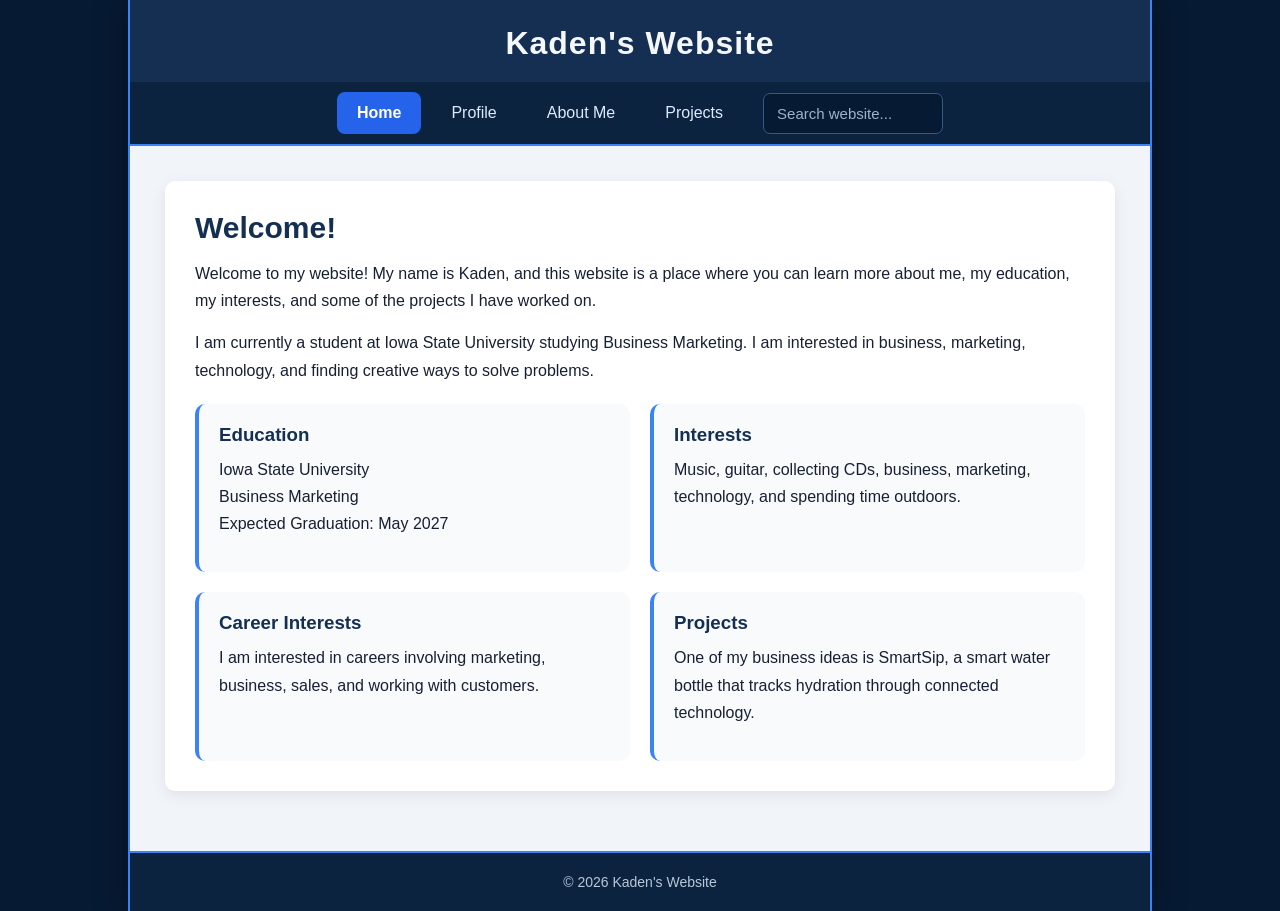
==== commit 3d523dbe: "Update website title and content for Kaden" ====
--- a/index.html
+++ b/index.html
@@ -5,9 +5,9 @@
     <meta charset="UTF-8">
     <meta name="viewport" content="width=device-width, initial-scale=1.0">
 
-    <title>Home - My Website</title>
+    <title>Home - Kaden's Website</title>
 
-    <link rel="stylesheet" href="./style.css">
+    <link rel="stylesheet" href="style.css">
 </head>
 
 <body>
@@ -17,12 +17,10 @@
         <!-- HEADER -->
         <header>
 
-            <h1>My Website</h1>
+            <h1>Kaden's Website</h1>
 
-            <!-- JavaScript will create the navigation here -->
-            <nav>
-                <div id="main-navigation"></div>
-            </nav>
+            <!-- Navigation goes underneath the header -->
+            <nav id="main-navigation"></nav>
 
         </header>
 
@@ -32,17 +30,57 @@
 
             <div class="content-box">
 
-                <h2>Welcome</h2>
+                <h2>Welcome!</h2>
 
                 <p>
-                    Welcome to my website!
+                    Welcome to my website! My name is Kaden, and this website
+                    is a place where you can learn more about me, my education,
+                    my interests, and some of the projects I have worked on.
                 </p>
 
                 <p>
-                    This website is a place where you can learn
-                    more about me, my interests, my education,
-                    and the things I am working on.
+                    I am currently a student at Iowa State University studying
+                    Business Marketing. I am interested in business, marketing,
+                    technology, and finding creative ways to solve problems.
                 </p>
+
+                <div class="info-section">
+
+                    <div class="info-card">
+                        <h3>Education</h3>
+                        <p>
+                            Iowa State University<br>
+                            Business Marketing<br>
+                            Expected Graduation: May 2027
+                        </p>
+                    </div>
+
+                    <div class="info-card">
+                        <h3>Interests</h3>
+                        <p>
+                            Music, guitar, collecting CDs, business,
+                            marketing, technology, and spending time outdoors.
+                        </p>
+                    </div>
+
+                    <div class="info-card">
+                        <h3>Career Interests</h3>
+                        <p>
+                            I am interested in careers involving marketing,
+                            business, sales, and working with customers.
+                        </p>
+                    </div>
+
+                    <div class="info-card">
+                        <h3>Projects</h3>
+                        <p>
+                            One of my business ideas is SmartSip, a smart
+                            water bottle that tracks hydration through
+                            connected technology.
+                        </p>
+                    </div>
+
+                </div>
 
             </div>
 
@@ -52,14 +90,14 @@
         <!-- FOOTER -->
         <footer>
 
-            <p>© 2026 My Website</p>
+            <p>© 2026 Kaden's Website</p>
 
         </footer>
 
     </div>
 
 
-    <script src="./navigation.js"></script>
+    <script src="navigation.js"></script>
 
 </body>
 
--- a/style.css
+++ b/style.css
@@ -8,19 +8,14 @@
     padding: 0;
 }
 
-
 html {
     scroll-behavior: smooth;
 }
 
-
 body {
     font-family: Arial, Helvetica, sans-serif;
-
     background: #071a33;
-
     color: #f5f7fa;
-
     min-height: 100vh;
 }
 
@@ -31,6 +26,7 @@
 
 .site-container {
 
+    /* 10% space on each side */
     width: 80%;
 
     margin: 0 auto;
@@ -39,19 +35,21 @@
 
     display: grid;
 
-    grid-template-columns: 22% 78%;
-
-    grid-template-rows: 80px 1fr 60px;
+    grid-template-columns: 1fr;
+
+    grid-template-rows:
+        auto
+        1fr
+        60px;
 
     grid-template-areas:
-        "header header"
-        "nav content"
-        "footer footer";
+        "header"
+        "content"
+        "footer";
 
     background: #102a4c;
 
     border-left: 2px solid #3b82f6;
-
     border-right: 2px solid #3b82f6;
 
     box-shadow:
@@ -69,48 +67,48 @@
 
     background: #142f52;
 
+    text-align: center;
+
+    border-bottom: 2px solid #3b82f6;
+
+    padding-top: 25px;
+}
+
+
+/* Website title */
+
+header h1 {
+
+    font-size: 32px;
+
+    letter-spacing: 1px;
+
+    margin-bottom: 20px;
+}
+
+
+/* =================================
+   HORIZONTAL NAVIGATION
+================================= */
+
+nav {
+
+    width: 100%;
+
+    background: #0c2340;
+
+    padding: 10px 20px;
+}
+
+
+#main-navigation {
+
     display: flex;
 
     align-items: center;
 
     justify-content: center;
 
-    border-bottom: 2px solid #3b82f6;
-}
-
-
-header h1 {
-
-    font-size: 28px;
-
-    letter-spacing: 1px;
-}
-
-
-/* =================================
-   NAVIGATION
-================================= */
-
-nav {
-
-    grid-area: nav;
-
-    background: #0c2340;
-
-    border-right: 2px solid #3b82f6;
-
-    padding: 25px 15px;
-}
-
-
-/* Navigation container */
-
-#main-navigation {
-
-    display: flex;
-
-    flex-direction: column;
-
     gap: 10px;
 
     width: 100%;
@@ -121,23 +119,19 @@
 
 #main-navigation a {
 
-    display: block;
-
-    width: 100%;
+    display: inline-block;
 
     color: #dbeafe;
 
     text-decoration: none;
 
-    padding: 14px 16px;
+    padding: 12px 20px;
 
     border-radius: 8px;
 
-    font-size: 17px;
+    font-size: 16px;
 
     font-weight: 500;
-
-    background: transparent;
 
     transition:
         background 0.2s ease,
@@ -154,7 +148,7 @@
 
     color: white;
 
-    transform: translateX(4px);
+    transform: translateY(-2px);
 }
 
 
@@ -176,17 +170,15 @@
 
 .nav-search {
 
-    width: 100%;
-
-    margin-top: 20px;
+    margin-left: 10px;
 }
 
 
 .nav-search input {
 
-    width: 100%;
-
-    padding: 12px;
+    width: 180px;
+
+    padding: 11px 13px;
 
     border: 1px solid #315a87;
 
@@ -218,6 +210,67 @@
 
 
 /* =================================
+   SEARCH RESULTS
+================================= */
+
+.search-results {
+
+    position: absolute;
+
+    background: white;
+
+    color: #172033;
+
+    width: 300px;
+
+    max-height: 300px;
+
+    overflow-y: auto;
+
+    margin-top: 8px;
+
+    border-radius: 8px;
+
+    box-shadow:
+        0 5px 20px rgba(0, 0, 0, 0.3);
+
+    text-align: left;
+
+    z-index: 1000;
+}
+
+
+.search-result {
+
+    display: block;
+
+    padding: 12px 15px;
+
+    color: #172033;
+
+    text-decoration: none;
+
+    border-bottom: 1px solid #e5e7eb;
+}
+
+
+.search-result:hover {
+
+    background: #eff6ff;
+
+    color: #1d4ed8;
+}
+
+
+.no-results {
+
+    padding: 12px 15px;
+
+    color: #555;
+}
+
+
+/* =================================
    MAIN CONTENT
 ================================= */
 
@@ -231,7 +284,7 @@
 
     padding: 35px;
 
-    min-height: 500px;
+    min-height: 600px;
 }
 
 
@@ -254,12 +307,22 @@
 
     margin-bottom: 15px;
 
-    font-size: 28px;
+    font-size: 30px;
 
     color: #142f52;
 }
 
 
+main h3 {
+
+    margin-top: 25px;
+
+    margin-bottom: 10px;
+
+    color: #1d4ed8;
+}
+
+
 main p {
 
     line-height: 1.7;
@@ -269,6 +332,42 @@
 
 
 /* =================================
+   ABOUT ME CARDS
+================================= */
+
+.info-section {
+
+    display: grid;
+
+    grid-template-columns: repeat(2, 1fr);
+
+    gap: 20px;
+
+    margin-top: 20px;
+}
+
+
+.info-card {
+
+    background: #f8fafc;
+
+    padding: 20px;
+
+    border-radius: 10px;
+
+    border-left: 4px solid #3b82f6;
+}
+
+
+.info-card h3 {
+
+    margin-top: 0;
+
+    color: #142f52;
+}
+
+
+/* =================================
    FOOTER
 ================================= */
 
@@ -302,61 +401,57 @@
 
         width: 100%;
 
+        border: none;
+    }
+
+
+    #main-navigation {
+
+        flex-wrap: wrap;
+
+        gap: 5px;
+    }
+
+
+    #main-navigation a {
+
+        padding: 10px 12px;
+
+        font-size: 14px;
+    }
+
+
+    .nav-search {
+
+        margin-left: 0;
+
+        width: 100%;
+
+        margin-top: 5px;
+    }
+
+
+    .nav-search input {
+
+        width: 100%;
+    }
+
+
+    .search-results {
+
+        width: 90%;
+    }
+
+
+    main {
+
+        padding: 20px;
+    }
+
+
+    .info-section {
+
         grid-template-columns: 1fr;
-
-        grid-template-rows:
-            70px
-            auto
-            1fr
-            60px;
-
-        grid-template-areas:
-            "header"
-            "nav"
-            "content"
-            "footer";
-
-        border: none;
-    }
-
-
-    nav {
-
-        border-right: none;
-
-        border-bottom: 2px solid #3b82f6;
-
-        padding: 15px;
-    }
-
-
-    #main-navigation {
-
-        flex-direction: row;
-
-        flex-wrap: wrap;
-    }
-
-
-    #main-navigation a {
-
-        flex: 1;
-
-        text-align: center;
-
-        min-width: 100px;
-    }
-
-
-    .nav-search {
-
-        margin-top: 15px;
-    }
-
-
-    main {
-
-        padding: 20px;
-    }
-
-}
+    }
+
+}
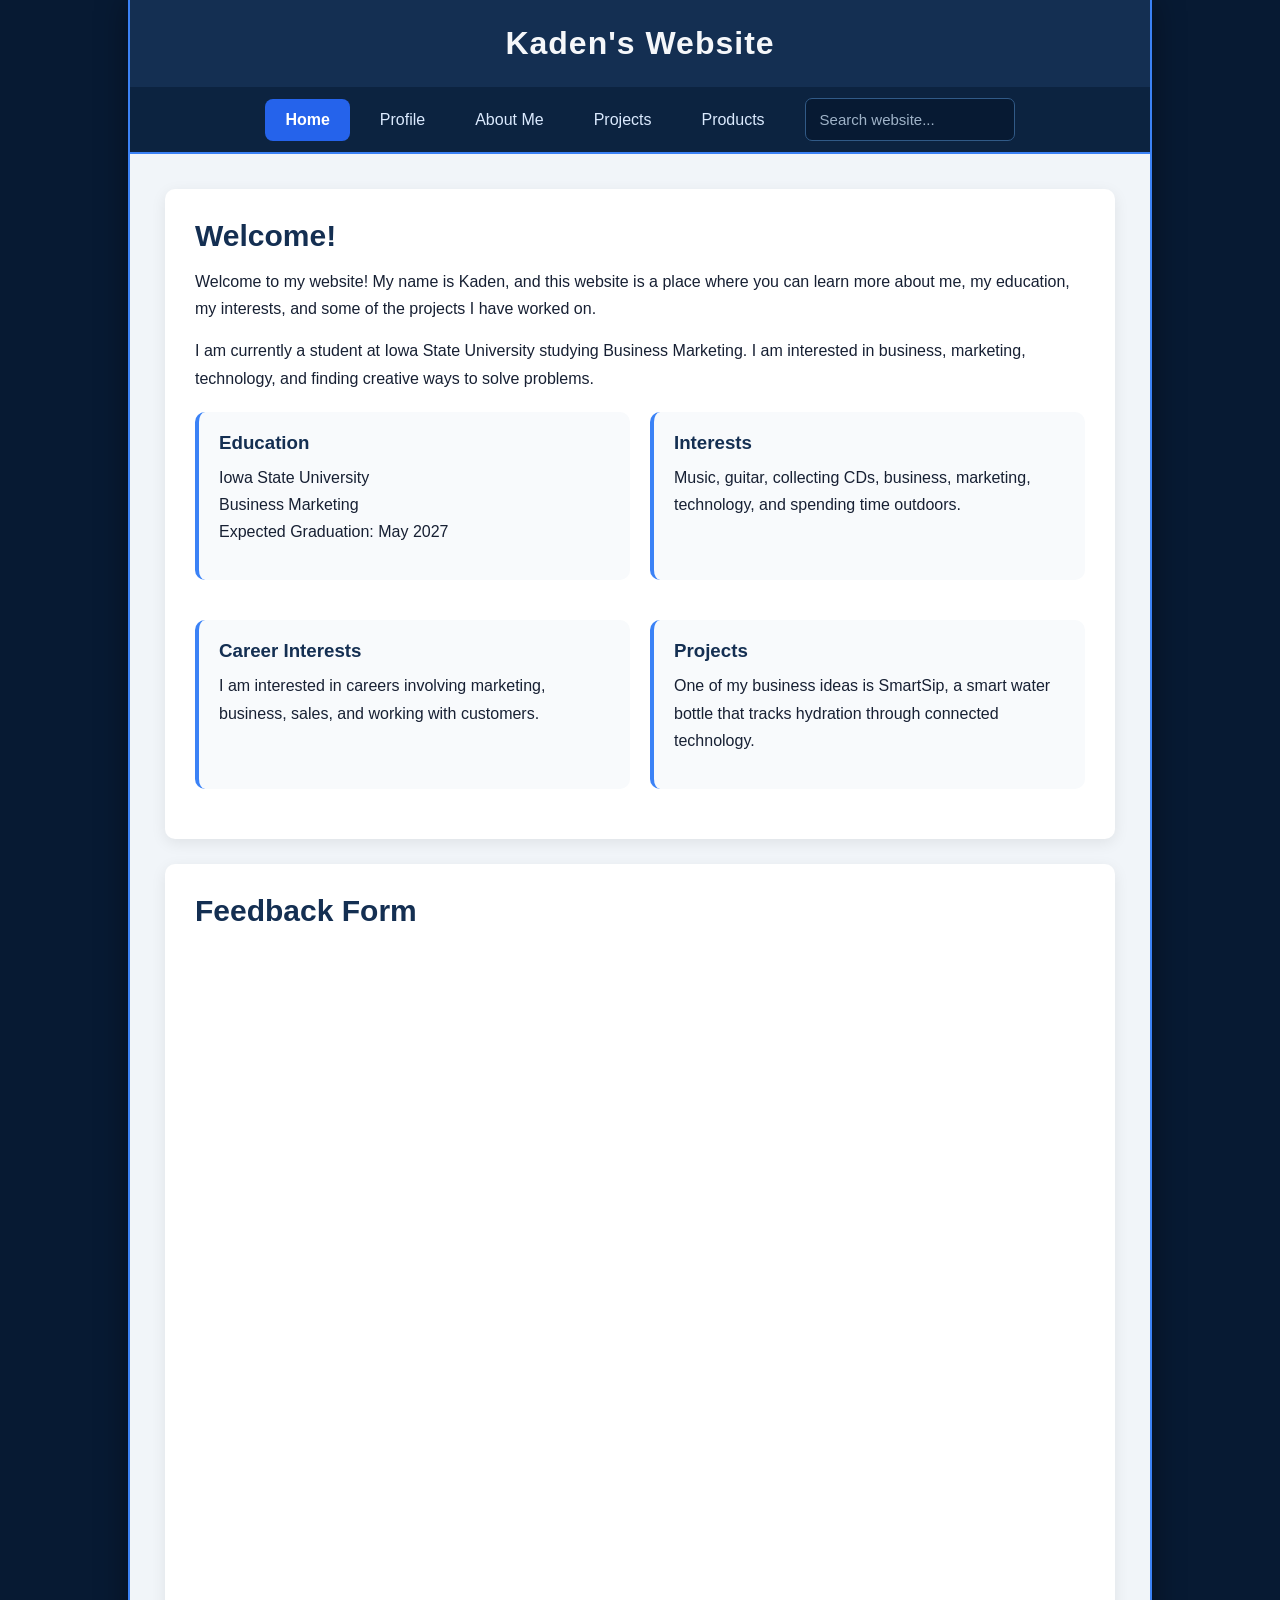
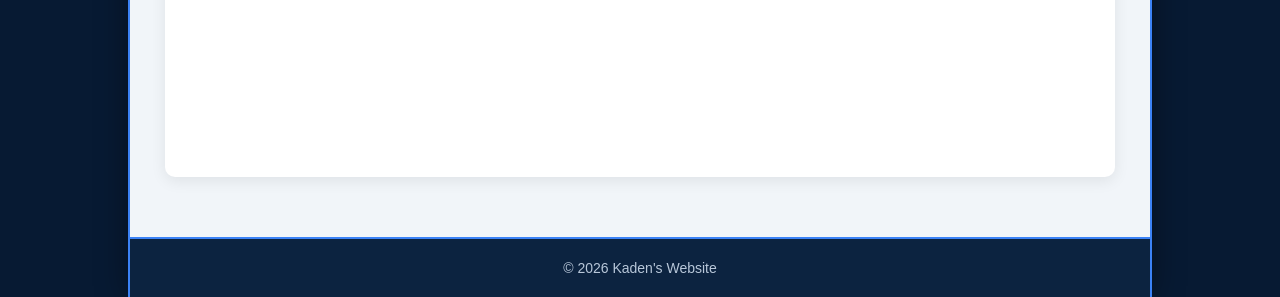
==== commit 855112fb: "Add feedback form section to index.html Added a feedback form section with an embedded Google Form." ====
--- a/index.html
+++ b/index.html
@@ -84,6 +84,20 @@
 
             </div>
 
+            <!-- ⭐ FEEDBACK FORM SECTION ⭐ -->
+            <div class="content-box">
+                <h2>Feedback Form</h2>
+
+                <iframe src="https://docs.google.com/forms/d/e/1FAIpQLSf7JnSsag_T4IaYEC1w0TZJjelog-HBQgDnh46tOr4lj-MZNQ/viewform?embedded=true"
+                        width="640"
+                        height="800"
+                        frameborder="0"
+                        marginheight="0"
+                        marginwidth="0">
+                    Loading…
+                </iframe>
+            </div>
+
         </main>
 
 
--- a/style.css
+++ b/style.css
@@ -1,6 +1,6 @@
-/* =================================
+/* ============================================
    BASIC RESET
-================================= */
+============================================ */
 
 * {
     box-sizing: border-box;
@@ -8,25 +8,29 @@
     padding: 0;
 }
 
+
 html {
     scroll-behavior: smooth;
 }
 
+
 body {
     font-family: Arial, Helvetica, sans-serif;
+
     background: #071a33;
+
     color: #f5f7fa;
+
     min-height: 100vh;
 }
 
 
-/* =================================
-   MAIN WEBSITE
-================================= */
+/* ============================================
+   WEBSITE CONTAINER
+============================================ */
 
 .site-container {
 
-    /* 10% space on each side */
     width: 80%;
 
     margin: 0 auto;
@@ -50,6 +54,7 @@
     background: #102a4c;
 
     border-left: 2px solid #3b82f6;
+
     border-right: 2px solid #3b82f6;
 
     box-shadow:
@@ -57,9 +62,9 @@
 }
 
 
-/* =================================
+/* ============================================
    HEADER
-================================= */
+============================================ */
 
 header {
 
@@ -70,12 +75,8 @@
     text-align: center;
 
     border-bottom: 2px solid #3b82f6;
-
-    padding-top: 25px;
-}
-
-
-/* Website title */
+}
+
 
 header h1 {
 
@@ -83,25 +84,37 @@
 
     letter-spacing: 1px;
 
-    margin-bottom: 20px;
-}
-
-
-/* =================================
+    padding: 25px 20px;
+}
+
+
+/* ============================================
    HORIZONTAL NAVIGATION
-================================= */
-
-nav {
+============================================ */
+
+#main-navigation {
 
     width: 100%;
 
     background: #0c2340;
 
+    min-height: 65px;
+
+    display: flex;
+
+    align-items: center;
+
+    justify-content: center;
+
+    gap: 20px;
+
     padding: 10px 20px;
 }
 
 
-#main-navigation {
+/* Navigation links container */
+
+.nav-links {
 
     display: flex;
 
@@ -110,14 +123,12 @@
     justify-content: center;
 
     gap: 10px;
-
-    width: 100%;
-}
-
-
-/* Navigation links */
-
-#main-navigation a {
+}
+
+
+/* Individual links */
+
+.nav-links a {
 
     display: inline-block;
 
@@ -142,7 +153,7 @@
 
 /* Hover */
 
-#main-navigation a:hover {
+.nav-links a:hover {
 
     background: #1d4ed8;
 
@@ -154,7 +165,7 @@
 
 /* Current page */
 
-#main-navigation a.active {
+.nav-links a.active {
 
     background: #2563eb;
 
@@ -164,21 +175,25 @@
 }
 
 
-/* =================================
+/* ============================================
    SEARCH BAR
-================================= */
+============================================ */
 
 .nav-search {
 
-    margin-left: 10px;
+    position: relative;
+
+    display: flex;
+
+    align-items: center;
 }
 
 
 .nav-search input {
 
-    width: 180px;
-
-    padding: 11px 13px;
+    width: 210px;
+
+    padding: 12px 14px;
 
     border: 1px solid #315a87;
 
@@ -209,25 +224,27 @@
 }
 
 
-/* =================================
+/* ============================================
    SEARCH RESULTS
-================================= */
+============================================ */
 
 .search-results {
 
     position: absolute;
 
+    top: calc(100% + 8px);
+
+    right: 0;
+
     background: white;
 
     color: #172033;
 
-    width: 300px;
+    width: 280px;
 
     max-height: 300px;
 
     overflow-y: auto;
-
-    margin-top: 8px;
 
     border-radius: 8px;
 
@@ -244,7 +261,7 @@
 
     display: block;
 
-    padding: 12px 15px;
+    padding: 13px 15px;
 
     color: #172033;
 
@@ -254,9 +271,31 @@
 }
 
 
+.search-result strong {
+
+    display: block;
+
+    color: #142f52;
+
+    margin-bottom: 3px;
+}
+
+
+.search-result span {
+
+    font-size: 13px;
+
+    color: #64748b;
+}
+
+
 .search-result:hover {
 
     background: #eff6ff;
+}
+
+
+.search-result:hover strong {
 
     color: #1d4ed8;
 }
@@ -264,15 +303,15 @@
 
 .no-results {
 
-    padding: 12px 15px;
+    padding: 15px;
 
     color: #555;
 }
 
 
-/* =================================
+/* ============================================
    MAIN CONTENT
-================================= */
+============================================ */
 
 main {
 
@@ -323,6 +362,16 @@
 }
 
 
+main h4 {
+
+    margin-top: 20px;
+
+    margin-bottom: 8px;
+
+    color: #142f52;
+}
+
+
 main p {
 
     line-height: 1.7;
@@ -331,15 +380,16 @@
 }
 
 
-/* =================================
-   ABOUT ME CARDS
-================================= */
+/* ============================================
+   INFORMATION CARDS
+============================================ */
 
 .info-section {
 
     display: grid;
 
-    grid-template-columns: repeat(2, 1fr);
+    grid-template-columns:
+        repeat(2, 1fr);
 
     gap: 20px;
 
@@ -356,6 +406,8 @@
     border-radius: 10px;
 
     border-left: 4px solid #3b82f6;
+
+    margin-bottom: 20px;
 }
 
 
@@ -367,9 +419,48 @@
 }
 
 
-/* =================================
+/* ============================================
+   PROJECT CARDS
+============================================ */
+
+.project-card {
+
+    background: #f8fafc;
+
+    padding: 25px;
+
+    margin-top: 20px;
+
+    border-radius: 10px;
+
+    border-left: 5px solid #2563eb;
+
+    box-shadow:
+        0 2px 8px rgba(0, 0, 0, 0.06);
+}
+
+
+.project-card h3 {
+
+    margin-top: 0;
+
+    font-size: 23px;
+
+    color: #142f52;
+}
+
+
+.project-card h4 {
+
+    color: #1d4ed8;
+
+    margin-top: 20px;
+}
+
+
+/* ============================================
    FOOTER
-================================= */
+============================================ */
 
 footer {
 
@@ -391,9 +482,9 @@
 }
 
 
-/* =================================
+/* ============================================
    MOBILE
-================================= */
+============================================ */
 
 @media (max-width: 768px) {
 
@@ -407,13 +498,23 @@
 
     #main-navigation {
 
+        flex-direction: column;
+
+        gap: 10px;
+
+        padding: 15px;
+    }
+
+
+    .nav-links {
+
         flex-wrap: wrap;
 
         gap: 5px;
     }
 
 
-    #main-navigation a {
+    .nav-links a {
 
         padding: 10px 12px;
 
@@ -423,11 +524,7 @@
 
     .nav-search {
 
-        margin-left: 0;
-
         width: 100%;
-
-        margin-top: 5px;
     }
 
 
@@ -439,7 +536,9 @@
 
     .search-results {
 
-        width: 90%;
+        width: 100%;
+
+        right: 0;
     }
 
 
@@ -449,6 +548,12 @@
     }
 
 
+    .content-box {
+
+        padding: 20px;
+    }
+
+
     .info-section {
 
         grid-template-columns: 1fr;
